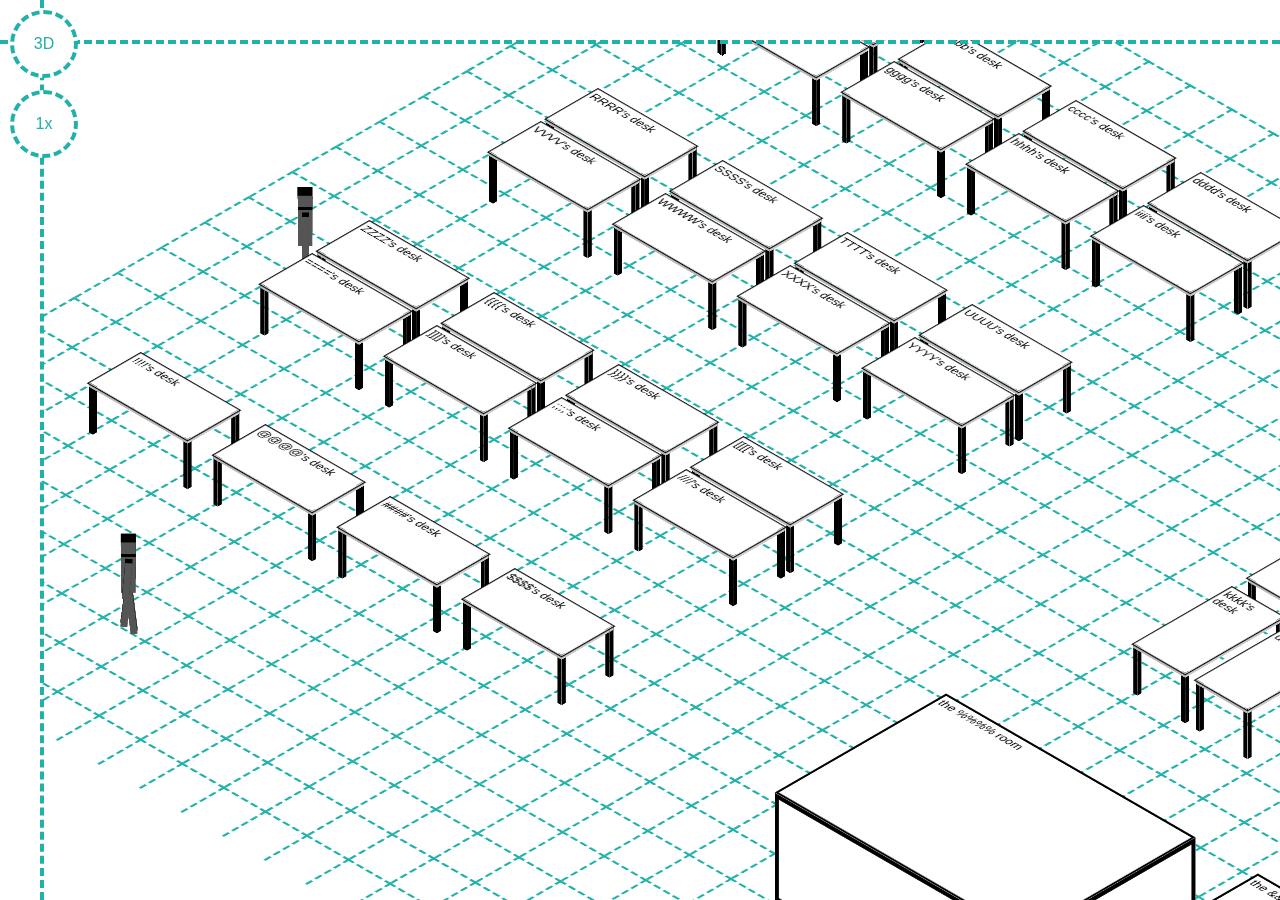
==== index.html @ 0e84c927 "adding proper control for deciding whether to use main thread vs web worker" ====
<!DOCTYPE html>
<html>
    <head>
        <title>Basic-Map</title>
        <meta charset="UTF-8">
        <meta name="viewport" content="width=device-width, initial-scale=1">
        <link href="index.css" rel="stylesheet" type="text/css" >
    </head>
    <body>
        <div id="vertical-tool-border"></div>
        <div id="horizontal-tool-border"></div>
        <div id="tool" onclick="toggleDimentions()">
            3D
        </div>
        <div id="tool-2" onclick="toggleZoom(event)">
            1x
        </div>


        <div id="map-wrapper">
            <div id="map-container">
            </div>
        </div>
        <script src="worker_interface.js"></script>
        <script src="LLA.js"></script>
        <script src="Bbox.js"></script>
        <script src="cube.js"></script>
        <script src="desk.js"></script>
        <script src="person.js"></script>
        <script src="NavigatingPerson.js"></script>
        <script src="map.js"></script>
        <script src="office.js"></script>
        <script>
            const settings = {};
            // init settings
            (function () {
                const params = new URLSearchParams(window.location.search);
                settings.numPeople = Number(params.get('numPeople') || 20);
            })();
            
            const map = new LMap({
                rootSelector: '#map-wrapper',
                width: 65,
                height: 26,
            });
            function toggleDimentions() {
                map.toggleView();
                document.getElementById('tool').innerHTML = map.view.toUpperCase();
            }
            function toggleZoom(event) {
                const options = [10, 5, 2, 1];
                const index = options.indexOf(map.zoom);
                const nextIndex = (index + 1) % options.length;
                const nextOption = options[nextIndex];
                event.target.innerHTML = `${map.zoom}x`;
                map.setZoom(nextOption);
            }

            const objList = [];

            function createName(letter, postFix = '', prefix = '', letterDuplications = 4) {
                const text = [prefix, letter.repeat(letterDuplications), postFix].join('');
                return `
                    <div style="font-size:10px;padding:2px;box-sizing:border-box">
                        ${text}
                    </div>
                `;
            }
            const cubes = [];
            Office.forEach(item => {
                const xAxisScaling = 60;
                const yAxisScaling = 55;
                if (item.type === 'desk') {
                    const desk = new Desk(
                        (item.x + 1) * xAxisScaling,
                        (item.y + 1) * yAxisScaling,
                        createName(item.letter, "'s desk"),
                        item.horiz,
                    );
                    desk.addToMap(map);
                    objList.push(desk);
                } else {
                    const buildingHeight = 90;
                    const cube = new Cube({
                        x: (item.x + 1) * xAxisScaling,
                        y: (item.y + 1) * yAxisScaling,
                        colors: '#00000000,#00000000,#00000000'.split(','),
                        text: [
                            `   <div style="width:100%;height:100%;box-sizing: border-box;border:2px solid black;background-color:white;">
                                    ${createName(item.letter, ' room', 'the ')}
                                </div>`,
                            `<div style="border: 4px solid black;width:100%;height:100%;box-sizing: border-box; background-color:white;"></div>`,
                            `<div style="border: 4px solid black;width:100%;height:100%;box-sizing: border-box; background-color:white;"></div>`,
                        ],
                        width: item.width * xAxisScaling,
                        depth: item.height * yAxisScaling,
                        height: buildingHeight,
                    });
                    cubes.push(cube);
                    objList.push(cube);
                }
            });
            cubes.forEach(cube => map.addItem(cube.createElement()));


            const allowWebWorker = true;
            let workerInterface = null;
            let workProcessor = null;

            function movePathFindingAlgorithmToWebWorker() {
                const worker = new Worker('./worker.js');
                workerInterface = new WorkerInterface(map, objList, data => {
                    worker.postMessage({
                        type: 'job',
                        data,
                    });
                });
                worker.postMessage({
                    type: 'init',
                    initJson: workerInterface.getInitJson(),
                });

                worker.onmessage = function(ev) {
                    const { data: completedJob } = ev;
                    workerInterface.receiveCompletedJobDetails(completedJob);
                }
                console.log('using web worker for path finding');
            }
            function keepPathFindingAlgorithmInMainThread() {
                // create fake web worker
                workerInterface = new WorkerInterface(map, objList, postToWorkProcessor);
                workProcessor = new WorkProcessor(workerInterface.getInitJson(), postToWorkerInterface);
    
                function postToWorkProcessor(job) {
                    workProcessor.beginJob(job);
                }
    
                function postToWorkerInterface(completedJob) {
                    workerInterface.receiveCompletedJobDetails(completedJob);
                }
                console.log('using main thread for path finding');
            }
            
            try {
                if (!allowWebWorker) throw 'use main thread :D';
                movePathFindingAlgorithmToWebWorker();
            } catch (e) {
                keepPathFindingAlgorithmInMainThread();
            }


            function createAnimatedPerson() {
                const start = getRandomPersonLocationOnMap(map.getBoundingBox(), objList);
                const person = new Person(0, 0);
                person.setRenderConfiguration({ x: start.x, y: start.y });
                person.addToMap(map);
                const navP = new NavigatingPerson(person, map, objList, workerInterface);
                return navP;
            }
            const navigatingPeople = Array.from({ length: 20 }, () => createAnimatedPerson());
            setInterval(() => {
                navigatingPeople.forEach(person => person.step(1));
                if (workProcessor) workProcessor.step();
            }, 20);
        </script>
    </body>
</html>
---- index.css ----
body {
    padding: 0;
    margin: 0;
    font-family: Arial, Helvetica, sans-serif;
}

#map-wrapper {
    background-color: white;
    position: absolute;
    top: 40px;
    left: 40px;
    width: calc(100vw - 40px);
    height: calc(100vh - 40px);
    overflow: scroll;
    z-index: -1;
}
#map-container, .map-container {
    display: grid;
    grid-template-columns: repeat(100, 40px);
    /* background-color: lightgoldenrodyellow; */
    position: absolute;
    top: 0;
    left: 0;
    transform-style: preserve-3d;
}

.tile {
    width: 40px;
    height: 40px;
    border-top: 2px dashed lightseagreen;
    border-left: 2px dashed lightseagreen;
    font-size: 10px;
}
#vertical-tool-border {
    width: 40px;
    height: 100vh;
    position: fixed;
    top: 0;
    left: 0;
    border-right: 4px dashed lightseagreen;
}
#horizontal-tool-border {
    width: 100vw;
    height: 40px;
    position: fixed;
    top: 0;
    left: 0;
    border-bottom: 4px dashed lightseagreen;
}
#tool, #tool-2 {
    position: fixed;
    top: 10px;
    left: 10px;
    width: 60px;
    height: 60px;
    background-color: white;
    border: 4px dashed lightseagreen;
    border-radius: 60px;
    color: lightseagreen;
    display: flex;
    justify-content: center;
    align-items: center;
    cursor: pointer;
}

#tool-2 {
    top: 90px;
}
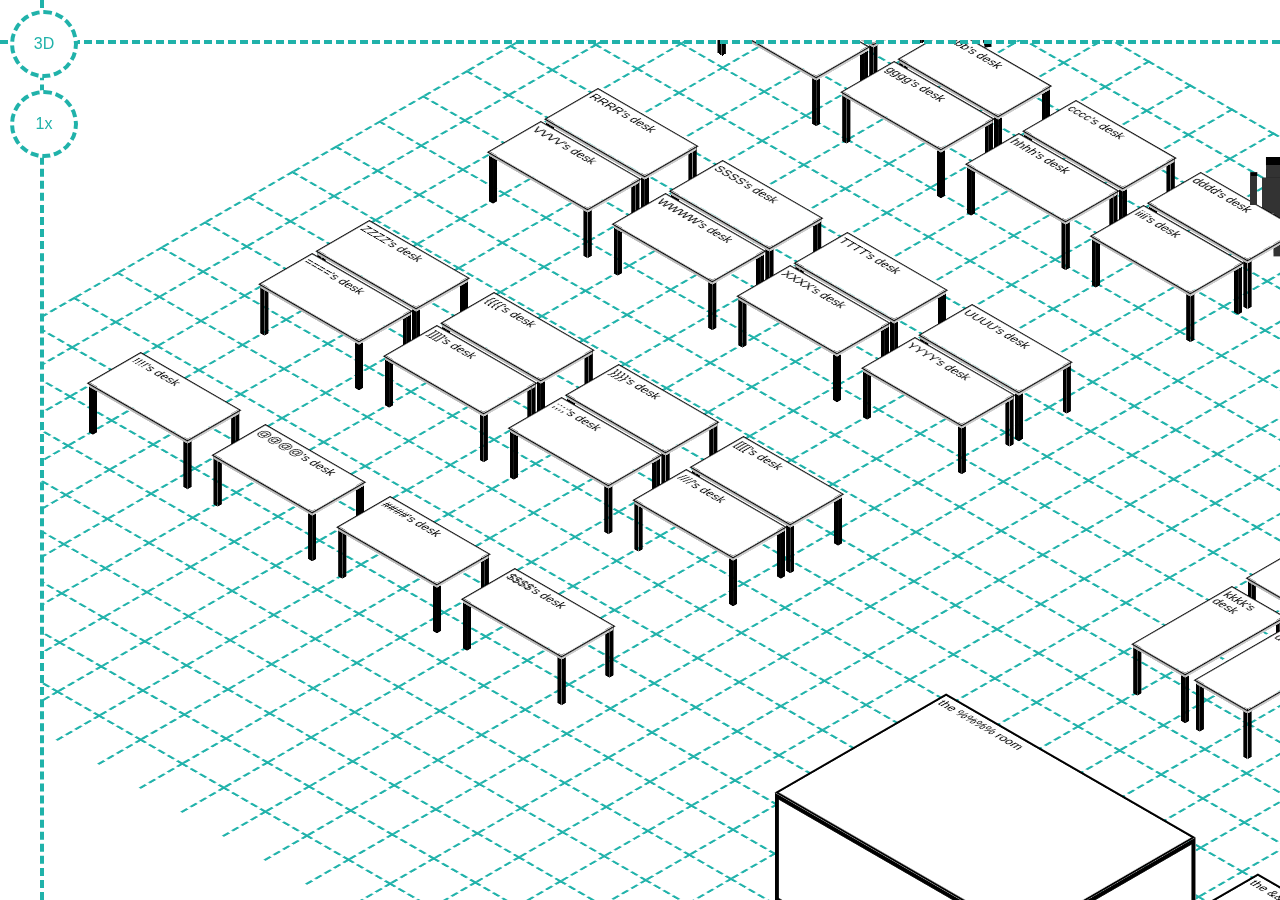
==== commit d45686f1: "using numPeople settings" ====
--- a/index.html
+++ b/index.html
@@ -37,6 +37,8 @@
                 const params = new URLSearchParams(window.location.search);
                 settings.numPeople = Number(params.get('numPeople') || 20);
             })();
+
+            console.log('settings', settings);
             
             const map = new LMap({
                 rootSelector: '#map-wrapper',
@@ -157,7 +159,7 @@
                 const navP = new NavigatingPerson(person, map, objList, workerInterface);
                 return navP;
             }
-            const navigatingPeople = Array.from({ length: 20 }, () => createAnimatedPerson());
+            const navigatingPeople = Array.from({ length: settings.numPeople }, () => createAnimatedPerson());
             setInterval(() => {
                 navigatingPeople.forEach(person => person.step(1));
                 if (workProcessor) workProcessor.step();
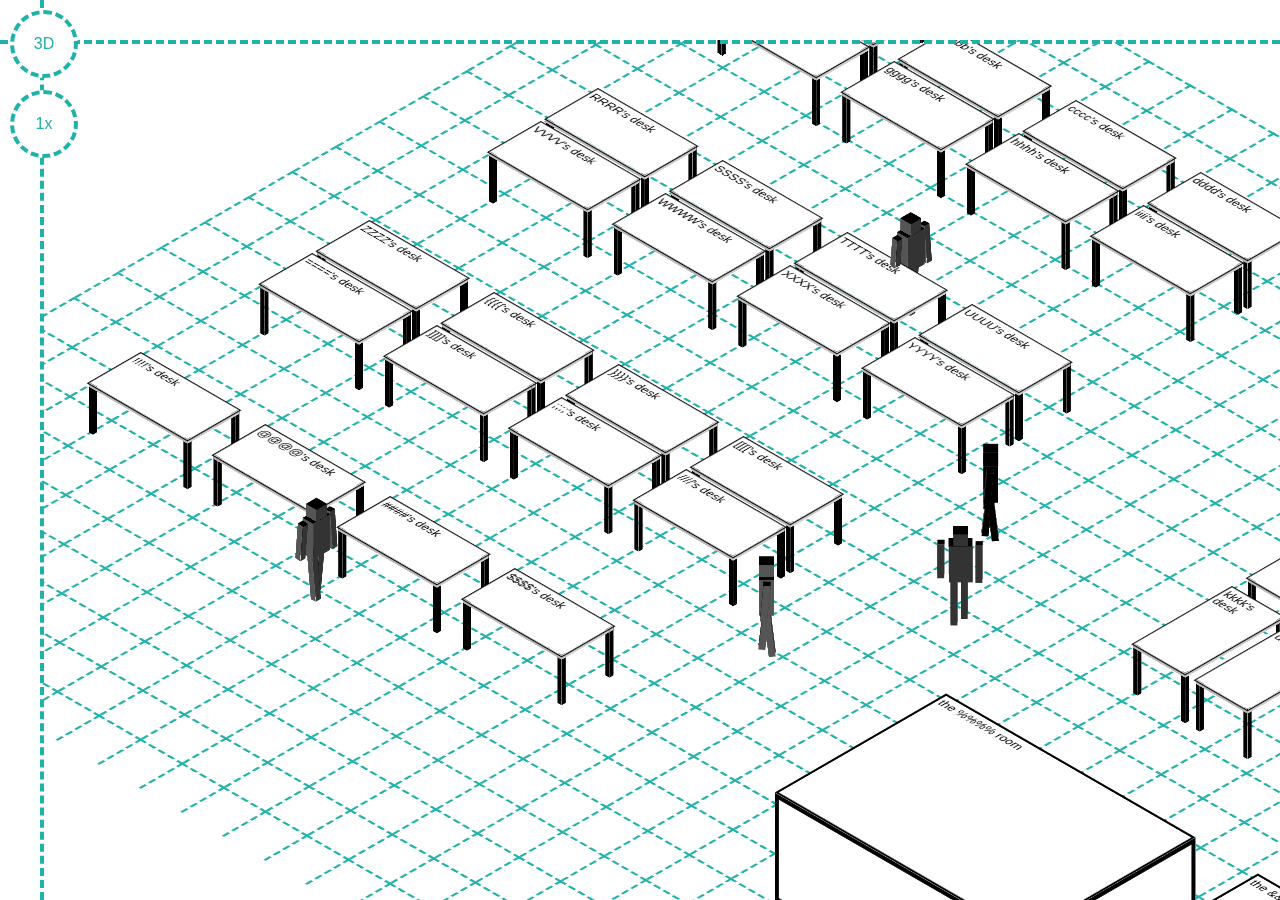
==== commit e7aa0716: "adding web worker toggle to settings" ====
--- a/index.html
+++ b/index.html
@@ -36,6 +36,7 @@
             (function () {
                 const params = new URLSearchParams(window.location.search);
                 settings.numPeople = Number(params.get('numPeople') || 20);
+                settings.useWebWorker = !params.has('useWebWorker') || params.get('useWebWorker') === 'true';
             })();
 
             console.log('settings', settings);
@@ -105,7 +106,6 @@
             cubes.forEach(cube => map.addItem(cube.createElement()));
 
 
-            const allowWebWorker = true;
             let workerInterface = null;
             let workProcessor = null;
 
@@ -132,7 +132,7 @@
                 // create fake web worker
                 workerInterface = new WorkerInterface(map, objList, postToWorkProcessor);
                 workProcessor = new WorkProcessor(workerInterface.getInitJson(), postToWorkerInterface);
-    
+
                 function postToWorkProcessor(job) {
                     workProcessor.beginJob(job);
                 }
@@ -144,7 +144,7 @@
             }
             
             try {
-                if (!allowWebWorker) throw 'use main thread :D';
+                if (!settings.useWebWorker) throw 'use main thread :D';
                 movePathFindingAlgorithmToWebWorker();
             } catch (e) {
                 keepPathFindingAlgorithmInMainThread();
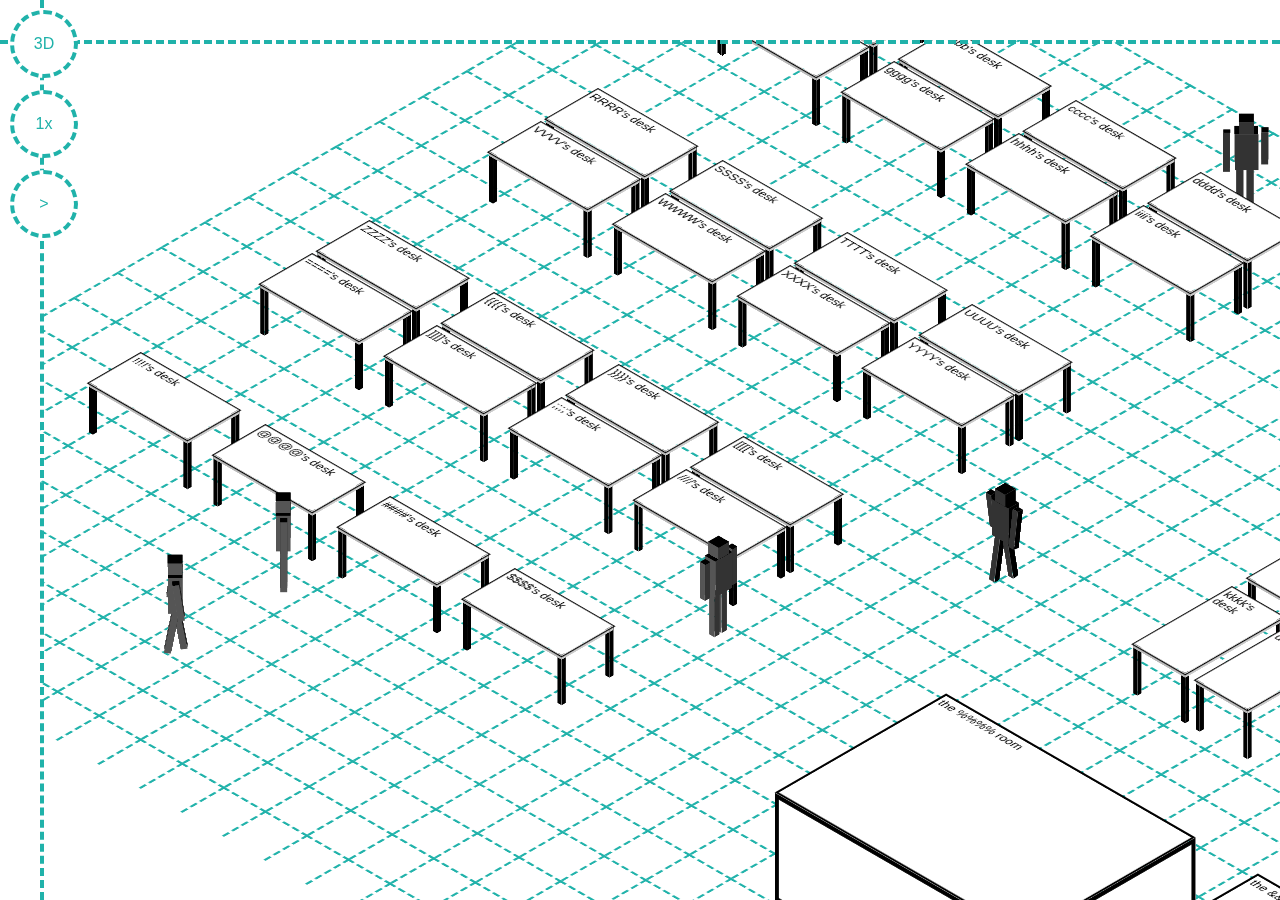
==== commit 06225e52: "adding pausing ability" ====
--- a/index.html
+++ b/index.html
@@ -14,6 +14,10 @@
         </div>
         <div id="tool-2" onclick="toggleZoom(event)">
             1x
+        </div>
+
+        <div id="tool-3" onclick="togglePause()">
+            >
         </div>
 
 
@@ -40,6 +44,11 @@
             })();
 
             console.log('settings', settings);
+            let paused = false;
+            function togglePause() {
+                paused = !paused;
+                document.getElementById('tool-3').innerHTML = paused ? '||' : '>';
+            }
             
             const map = new LMap({
                 rootSelector: '#map-wrapper',
@@ -161,6 +170,7 @@
             }
             const navigatingPeople = Array.from({ length: settings.numPeople }, () => createAnimatedPerson());
             setInterval(() => {
+                if (paused) return;
                 navigatingPeople.forEach(person => person.step(1));
                 if (workProcessor) workProcessor.step();
             }, 20);
--- a/index.css
+++ b/index.css
@@ -48,7 +48,7 @@
     left: 0;
     border-bottom: 4px dashed lightseagreen;
 }
-#tool, #tool-2 {
+#tool, #tool-2, #tool-3 {
     position: fixed;
     top: 10px;
     left: 10px;
@@ -66,4 +66,8 @@
 
 #tool-2 {
     top: 90px;
+}
+
+#tool-3 {
+    top: 170px;
 }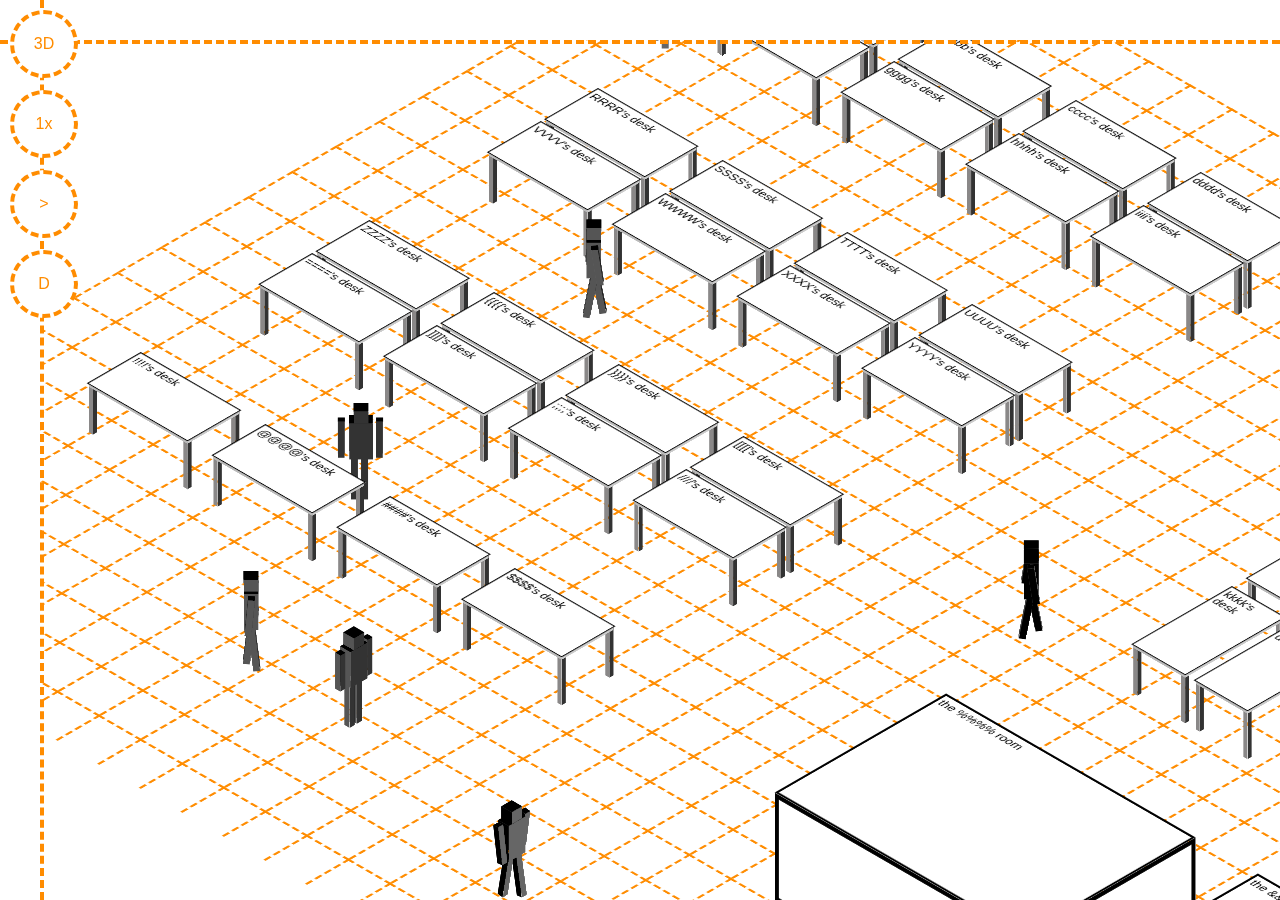
==== commit 53031552: "adding dark / light mode" ====
--- a/index.html
+++ b/index.html
@@ -5,6 +5,7 @@
         <meta charset="UTF-8">
         <meta name="viewport" content="width=device-width, initial-scale=1">
         <link href="index.css" rel="stylesheet" type="text/css" >
+        <link href="world.css" rel="stylesheet" type="text/css" >
     </head>
     <body>
         <div id="vertical-tool-border"></div>
@@ -18,6 +19,10 @@
 
         <div id="tool-3" onclick="togglePause()">
             >
+        </div>
+
+        <div id="tool-4" onclick="toggleDarkMode()">
+            D
         </div>
 
 
@@ -66,6 +71,59 @@
                 const nextOption = options[nextIndex];
                 event.target.innerHTML = `${map.zoom}x`;
                 map.setZoom(nextOption);
+            }
+
+            let darkMode = false;
+            function toggleDarkMode() {
+                darkMode = !darkMode;
+                document.getElementById('tool-4').innerHTML = darkMode ? 'L' : 'D';
+                const lightModeScheme = {
+                    fg: 'rgb(255, 140, 0)',
+                    bg: 'white',
+
+                    pplDark: '#000000',
+                    pplMed: '#333333',
+                    pplLight: '#555555',
+                    pplLighter: '#666666',
+
+                    buildingColor1: 'white',
+                    buildingColor2: 'white',
+                    buildingColor3: 'white',
+                    buildingFG: 'black',
+
+                    deskOutline: 'black',
+                    deskLegColor0: '#000000',
+                    deskLegColor1: '#323232',
+                    deskLegColor2: '#8a8888',
+                    deskFontColor: 'black',
+                    deskTopColor: 'white',
+                };
+                const darkModeScheme = {
+                    fg: 'orange',
+                    bg: 'black',
+
+                    pplDark: '#FFFFFF',
+                    pplMed: '#CCCCCC',
+                    pplLight: '#AAAAAA',
+                    pplLighter: '#999999',
+
+                    buildingColor1: 'black',
+                    buildingColor2: 'black',
+                    buildingColor3: 'black',
+                    buildingFG: 'white',
+
+                    deskOutline: 'white',
+                    deskLegColor0: 'white',
+                    deskLegColor1: '#CDCDCD',
+                    deskLegColor2: '#757777',
+                    deskFontColor: 'white',
+                    deskTopColor: 'black',
+                };
+                const colorScheme = darkMode ? darkModeScheme : lightModeScheme;
+
+                Object.keys(colorScheme).forEach(k => {
+                    document.documentElement.style.setProperty(`--${k}`, colorScheme[k]);
+                });
             }
 
             const objList = [];
@@ -96,13 +154,13 @@
                     const cube = new Cube({
                         x: (item.x + 1) * xAxisScaling,
                         y: (item.y + 1) * yAxisScaling,
-                        colors: '#00000000,#00000000,#00000000'.split(','),
+                        colors: 'var(--buildingColor1),var(--buildingColor2),var(--buildingColor3)'.split(','),
                         text: [
-                            `   <div style="width:100%;height:100%;box-sizing: border-box;border:2px solid black;background-color:white;">
+                            `   <div style="width:100%;height:100%;box-sizing: border-box;border:2px solid var(--buildingFG);color:var(--buildingFG);">
                                     ${createName(item.letter, ' room', 'the ')}
                                 </div>`,
-                            `<div style="border: 4px solid black;width:100%;height:100%;box-sizing: border-box; background-color:white;"></div>`,
-                            `<div style="border: 4px solid black;width:100%;height:100%;box-sizing: border-box; background-color:white;"></div>`,
+                            `<div style="border: 4px solid var(--buildingFG);width:100%;height:100%;box-sizing: border-box;"></div>`,
+                            `<div style="border: 4px solid var(--buildingFG);width:100%;height:100%;box-sizing: border-box;"></div>`,
                         ],
                         width: item.width * xAxisScaling,
                         depth: item.height * yAxisScaling,
--- a/index.css
+++ b/index.css
@@ -1,12 +1,20 @@
+
+:root {
+    /* the foreground color to use */
+    --fg: rgb(255, 140, 0);
+    /* the background color to use */
+    --bg: white;
+}
 
 body {
     padding: 0;
     margin: 0;
     font-family: Arial, Helvetica, sans-serif;
+    background-color: var(--bg);
 }
 
 #map-wrapper {
-    background-color: white;
+    background-color: var(--bg);
     position: absolute;
     top: 40px;
     left: 40px;
@@ -28,8 +36,8 @@
 .tile {
     width: 40px;
     height: 40px;
-    border-top: 2px dashed lightseagreen;
-    border-left: 2px dashed lightseagreen;
+    border-top: 2px dashed var(--fg);
+    border-left: 2px dashed var(--fg);
     font-size: 10px;
 }
 #vertical-tool-border {
@@ -38,7 +46,7 @@
     position: fixed;
     top: 0;
     left: 0;
-    border-right: 4px dashed lightseagreen;
+    border-right: 4px dashed var(--fg);
 }
 #horizontal-tool-border {
     width: 100vw;
@@ -46,18 +54,19 @@
     position: fixed;
     top: 0;
     left: 0;
-    border-bottom: 4px dashed lightseagreen;
+    border-bottom: 4px dashed var(--fg);
 }
-#tool, #tool-2, #tool-3 {
+#tool, #tool-2, #tool-3, #tool-4 {
     position: fixed;
     top: 10px;
     left: 10px;
     width: 60px;
     height: 60px;
-    background-color: white;
-    border: 4px dashed lightseagreen;
+    background-color: var(--bg);
+    border: 4px dashed var(--fg);
+    color: var(--fg);
     border-radius: 60px;
-    color: lightseagreen;
+    color: var(--fg);
     display: flex;
     justify-content: center;
     align-items: center;
@@ -70,4 +79,8 @@
 
 #tool-3 {
     top: 170px;
+}
+
+#tool-4 {
+    top: 250px;
 }--- a/world.css
+++ b/world.css
@@ -0,0 +1,20 @@
+:root {
+    /* desk colors */
+    --deskOutline: black;
+    --deskLegColor0: #000000;
+    --deskLegColor1: #323232;
+    --deskLegColor2: #8a8888;
+    --deskFontColor: black;
+    --deskTopColor: white;
+
+    /* people colors */
+    --pplDark: #000000;
+    --pplMed: #333333;
+    --pplLight: #555555;
+    --pplLighter: #666666;
+
+    --buildingColor1: white;
+    --buildingColor2: white;
+    --buildingColor3: white;
+    --buildingFG: black;
+}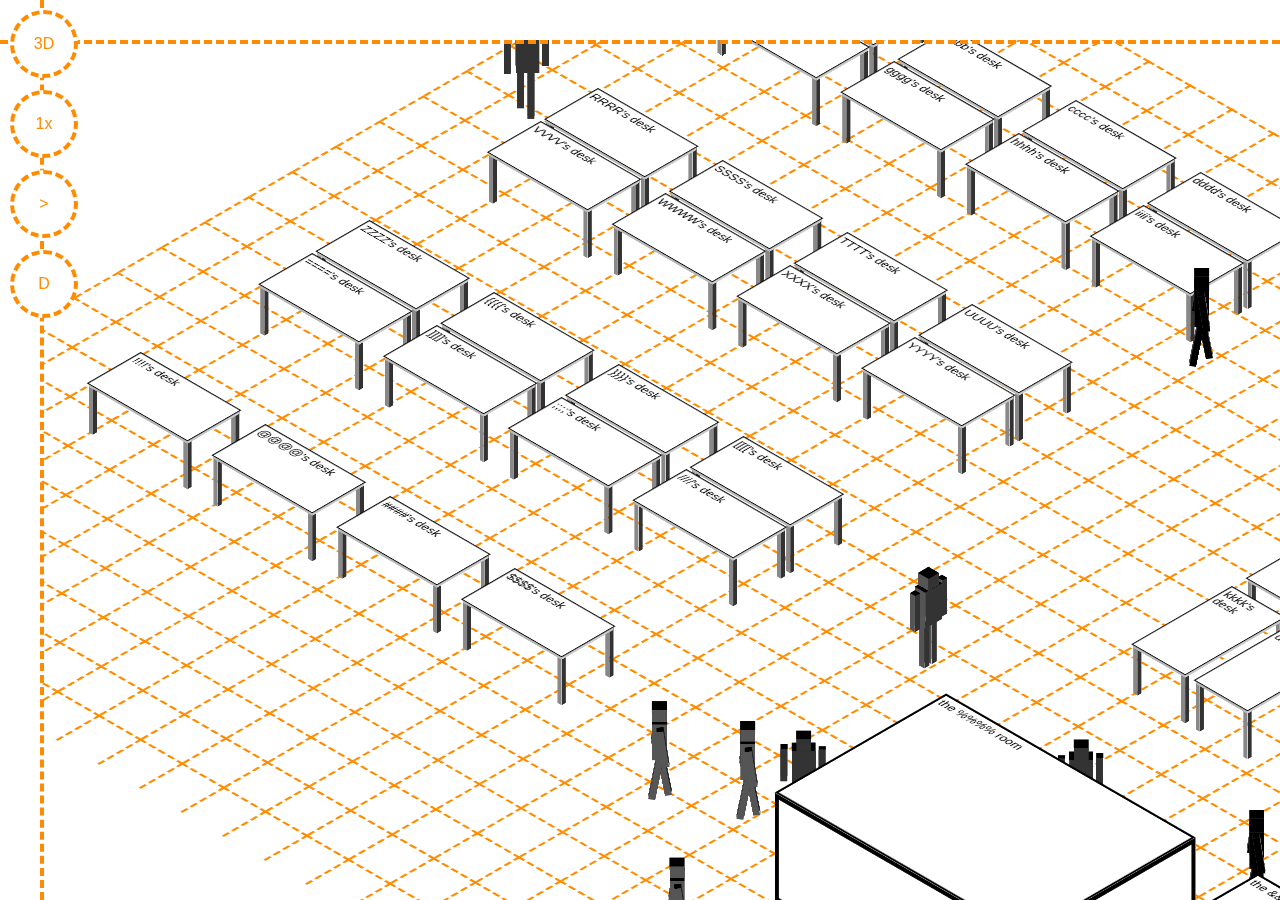
==== commit 17568e5a: "cleaning dark mode code" ====
--- a/index.html
+++ b/index.html
@@ -74,53 +74,36 @@
             }
 
             let darkMode = false;
+            const darkModeScheme = {
+                fg: 'orange',
+                bg: 'black',
+
+                pplDark: '#FFFFFF',
+                pplMed: '#CCCCCC',
+                pplLight: '#AAAAAA',
+                pplLighter: '#999999',
+
+                buildingColor1: 'black',
+                buildingColor2: 'black',
+                buildingColor3: 'black',
+                buildingFG: 'white',
+
+                deskOutline: 'white',
+                deskLegColor0: 'white',
+                deskLegColor1: '#CDCDCD',
+                deskLegColor2: '#757777',
+                deskFontColor: 'white',
+                deskTopColor: 'black',
+            };
+            
+            const computedStyles = getComputedStyle(document.documentElement);
+            const lightModeScheme = Object.keys(darkModeScheme).reduce((p, k) => Object.assign(p, {
+                [k]: computedStyles.getPropertyValue(`--${k}`),
+            }));
             function toggleDarkMode() {
                 darkMode = !darkMode;
                 document.getElementById('tool-4').innerHTML = darkMode ? 'L' : 'D';
-                const lightModeScheme = {
-                    fg: 'rgb(255, 140, 0)',
-                    bg: 'white',
-
-                    pplDark: '#000000',
-                    pplMed: '#333333',
-                    pplLight: '#555555',
-                    pplLighter: '#666666',
-
-                    buildingColor1: 'white',
-                    buildingColor2: 'white',
-                    buildingColor3: 'white',
-                    buildingFG: 'black',
-
-                    deskOutline: 'black',
-                    deskLegColor0: '#000000',
-                    deskLegColor1: '#323232',
-                    deskLegColor2: '#8a8888',
-                    deskFontColor: 'black',
-                    deskTopColor: 'white',
-                };
-                const darkModeScheme = {
-                    fg: 'orange',
-                    bg: 'black',
-
-                    pplDark: '#FFFFFF',
-                    pplMed: '#CCCCCC',
-                    pplLight: '#AAAAAA',
-                    pplLighter: '#999999',
-
-                    buildingColor1: 'black',
-                    buildingColor2: 'black',
-                    buildingColor3: 'black',
-                    buildingFG: 'white',
-
-                    deskOutline: 'white',
-                    deskLegColor0: 'white',
-                    deskLegColor1: '#CDCDCD',
-                    deskLegColor2: '#757777',
-                    deskFontColor: 'white',
-                    deskTopColor: 'black',
-                };
                 const colorScheme = darkMode ? darkModeScheme : lightModeScheme;
-
                 Object.keys(colorScheme).forEach(k => {
                     document.documentElement.style.setProperty(`--${k}`, colorScheme[k]);
                 });
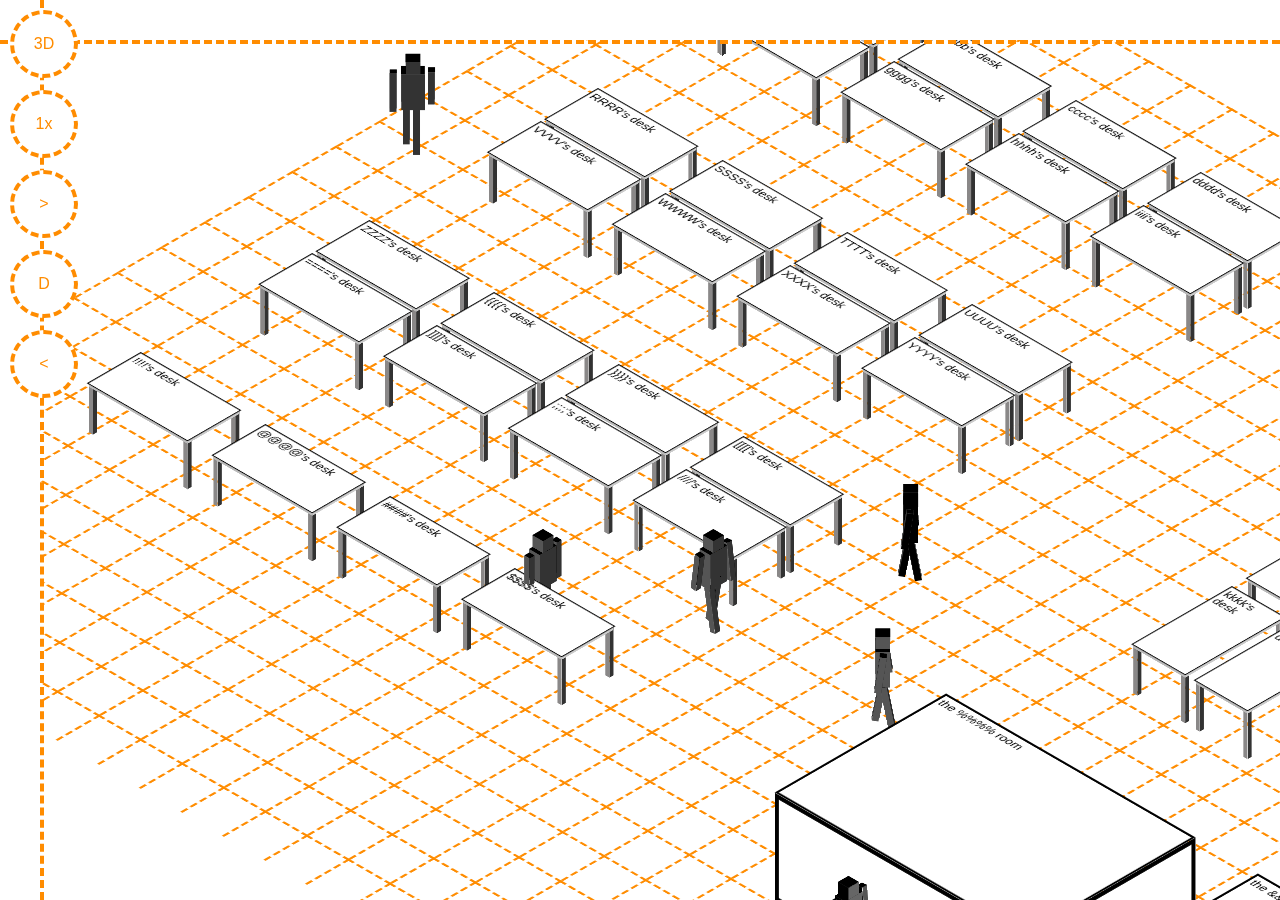
==== commit 6a8f068a: "adding 3d perspective option" ====
--- a/index.html
+++ b/index.html
@@ -23,6 +23,10 @@
 
         <div id="tool-4" onclick="toggleDarkMode()">
             D
+        </div>
+
+        <div id="tool-5" onclick="setPerspectiveView()">
+            &lt;
         </div>
 
 
@@ -71,6 +75,9 @@
                 const nextOption = options[nextIndex];
                 event.target.innerHTML = `${map.zoom}x`;
                 map.setZoom(nextOption);
+            }
+            function setPerspectiveView() {
+                map.setView('perspective');
             }
 
             let darkMode = false;
--- a/index.css
+++ b/index.css
@@ -56,7 +56,7 @@
     left: 0;
     border-bottom: 4px dashed var(--fg);
 }
-#tool, #tool-2, #tool-3, #tool-4 {
+#tool, #tool-2, #tool-3, #tool-4, #tool-5 {
     position: fixed;
     top: 10px;
     left: 10px;
@@ -83,4 +83,8 @@
 
 #tool-4 {
     top: 250px;
+}
+
+#tool-5 {
+    top: 330px;
 }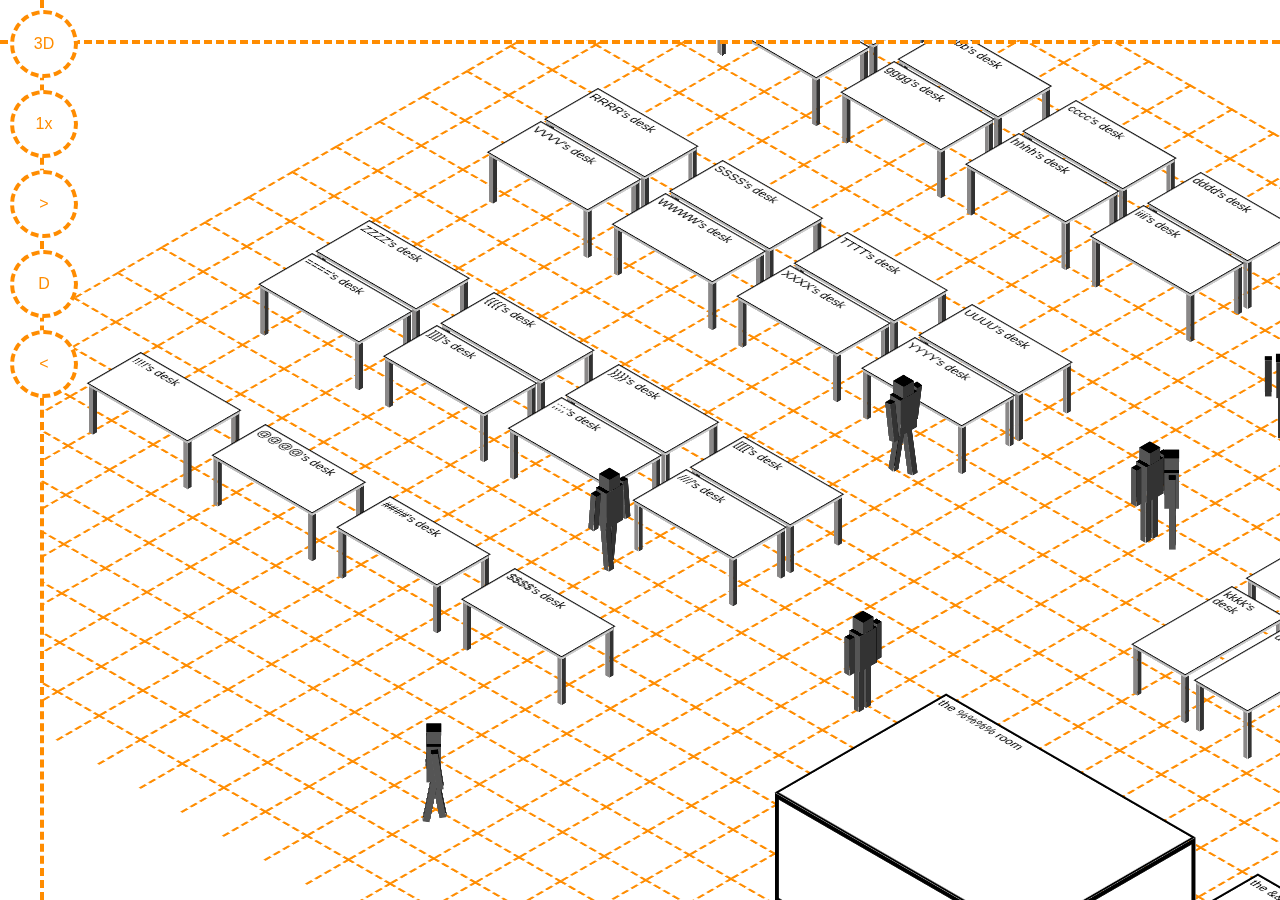
==== commit 7f5d0714: "adding more settings / default viewing" ====
--- a/index.html
+++ b/index.html
@@ -50,6 +50,7 @@
                 const params = new URLSearchParams(window.location.search);
                 settings.numPeople = Number(params.get('numPeople') || 20);
                 settings.useWebWorker = !params.has('useWebWorker') || params.get('useWebWorker') === 'true';
+                settings.initialView = params.get('view') || '3d';
             })();
 
             console.log('settings', settings);
@@ -63,6 +64,7 @@
                 rootSelector: '#map-wrapper',
                 width: 65,
                 height: 26,
+                view: settings.initialView,
             });
             function toggleDimentions() {
                 map.toggleView();
